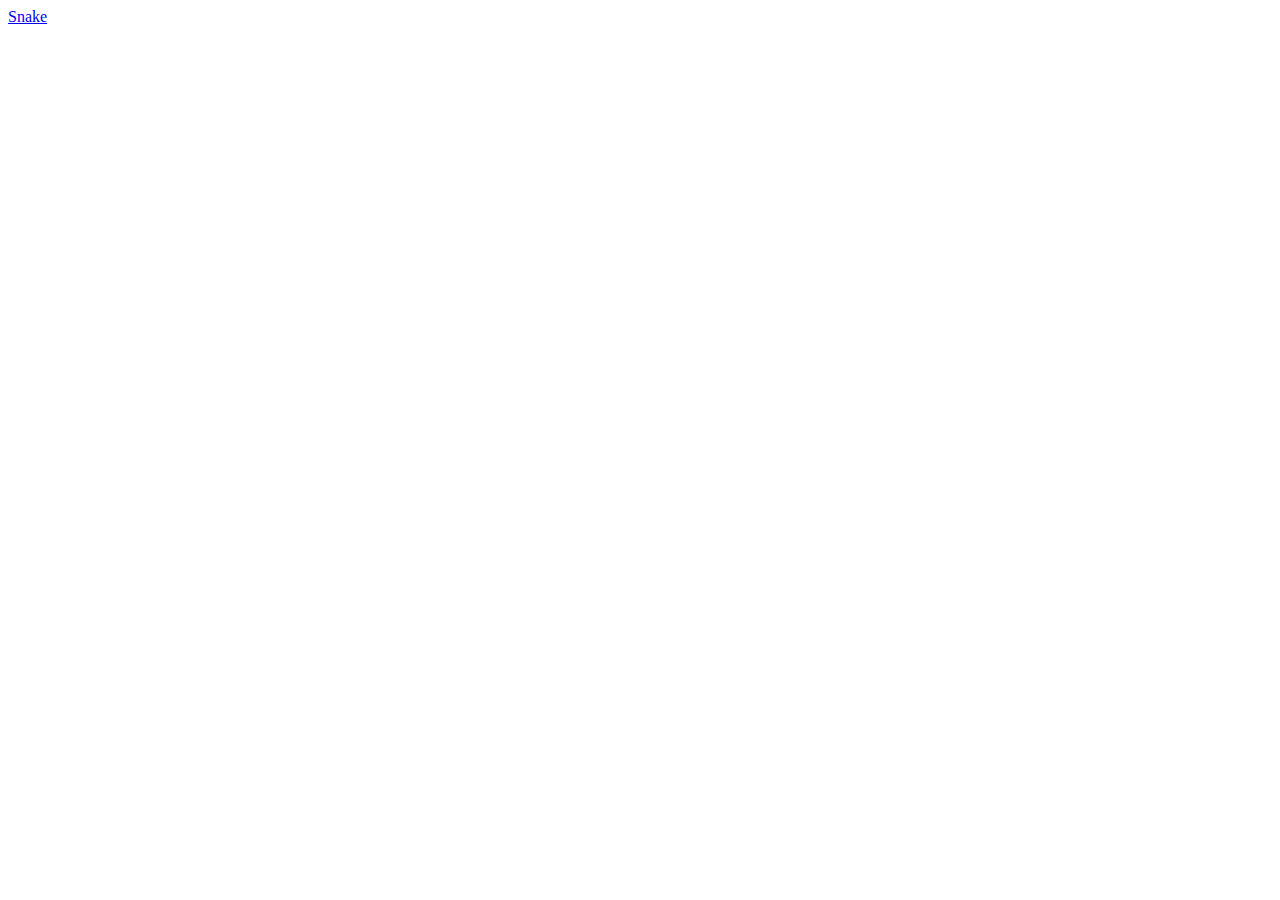
==== index.html @ 61280185 "Retirada do php" ====
<!DOCTYPE html>
<html lang="pt-br">
    <head>
        <meta charset="UTF-8">
        <meta http-equiv="X-UA-Compatible" content="IE=edge">
        <meta name="viewport" content="width=device-width, initial-scale=1.0">
        <title>Enzo Campa</title>
    </head>
    <body>
        <a href="./Projetos/Snake/index.html">Snake</a>
    </body>
</html>
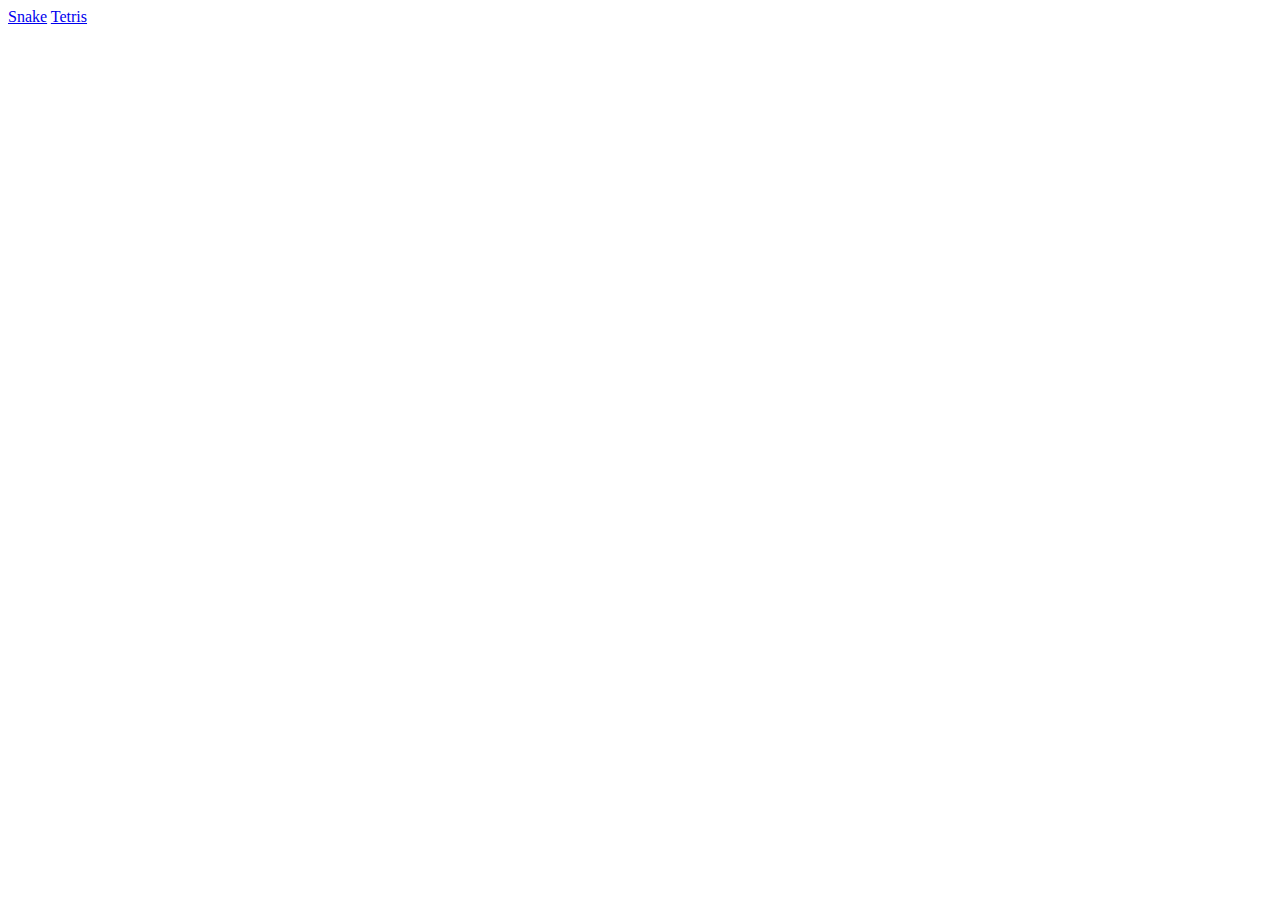
==== commit e9951df5: "inserção tetris" ====
--- a/index.html
+++ b/index.html
@@ -8,5 +8,6 @@
     </head>
     <body>
         <a href="./Projetos/Snake/index.html">Snake</a>
+        <a href="./Projetos/Tetris/index.html">Tetris</a>
     </body>
 </html>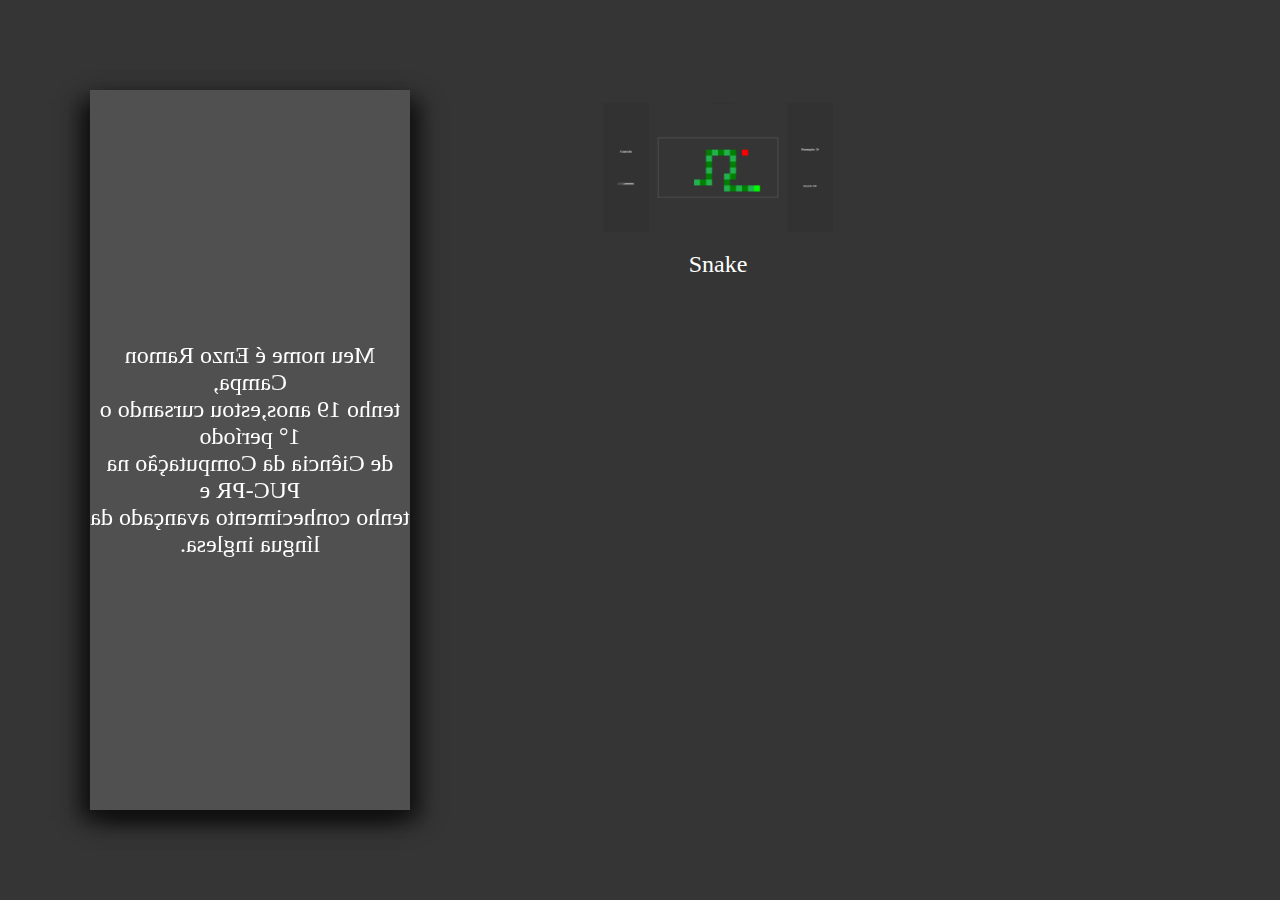
==== commit d413449b: "Adição: tetris campo minado pagina inicial" ====
--- a/index.html
+++ b/index.html
@@ -5,9 +5,39 @@
         <meta http-equiv="X-UA-Compatible" content="IE=edge">
         <meta name="viewport" content="width=device-width, initial-scale=1.0">
         <title>Enzo Campa</title>
+        <!-- Links -->
+        <link rel="stylesheet" href="css/index.css">
+        <!-- Scripts -->
+        <script src="https://ajax.googleapis.com/ajax/libs/jquery/3.6.0/jquery.min.js"></script>
+        <script src="js/index.js" defer></script>
     </head>
     <body>
-        <a href="./Projetos/Snake/index.html">Snake</a>
-        <a href="./Projetos/Tetris/index.html">Tetris</a>
+        <div class="fundo">
+            <div class="minhas-informacoes">
+                <div class="lado-infomracoes informacoes-frente">
+                    <img id="minha-imagem"src="img/eu.jpg" alt="Minha Foto">
+                    <h1>Enzo Ramon Campa</h1>
+                    <h2><img id="phone"src="img/phone.png">992784212</h2>
+                    <h2><img id="mail"src="img/mail.png">Enzocampa44@gmail.com</h2>
+                    <h2><img id="github"src="img/github.png">https://github.com/Ercampa2</h2>
+                </div>
+                <div class="lado-infomracoes informacoes-tras">
+                    <p>
+                        Meu nome é Enzo Ramon Campa,<br>
+                        tenho 19 anos,estou cursando o 1° período<br> de Ciência da Computação na PUC-PR e <br>
+                        tenho conhecimento avançado da língua inglesa.
+                    </p>
+                </div>
+            </div>
+            <div class="vertical-box">
+                <div class="snake-box">
+                    <a href="./Projetos/Snake/index.html">
+                        <img id="snake-img"src="img/snake.png">
+                        <div>Snake</div>
+                    </a>
+                </div>
+            </div>
+            
+        </div>  
     </body>
 </html>--- a/css/index.css
+++ b/css/index.css
@@ -0,0 +1,103 @@
+html,body{
+    margin:0;
+    padding: 0;
+    direction: ltr;
+    overflow-y: hidden;
+    color:white
+}
+.fundo{
+    width:200vw;
+    height: 100vh;
+    position: relative;
+    background-color: #353535;
+}
+.minhas-informacoes{
+    height:80vh;
+    width:25vw;
+    margin:10vh;
+    position: relative;
+    float: left;
+    transform-style: preserve-3d;
+    backface-visibility: hidden;
+}
+.lado-infomracoes{
+    position: absolute;
+    transform-style: preserve-3d;
+    background-color: #505050;
+    width: 100%;
+    height: 100%;
+    display: flex;
+    align-items: center ;
+    justify-content: space-around;
+    flex-direction: column;
+    box-shadow: -10px 10px  20px #101010;
+    transition: .5s ease-in-out;
+    transform: perspective(1000px) rotateY(0deg);
+    text-align: center;
+}
+.informacoes-tras{
+    transform: perspective(1000px) rotateY(180deg);
+    font-size: 1.5em;
+
+}
+#minha-imagem{
+    position: relative;
+    border-radius: 50%;
+    transform: scale(0.8);
+}
+#phone{
+    height: 15px;
+    width:15px;
+    margin-right:5px;
+}
+#mail{
+    height: 15px;
+    width:20px;
+    margin-right:5px;
+}
+#github{
+    height: 20px;
+    width:20px;
+    margin-right:5px;
+}
+
+.vertical-box{
+    width:20vw;
+    height:80vh;
+    margin:10vh;
+    position: relative;
+    float: left;
+    display:flex;
+    align-items: center;
+    flex-direction: column;
+}
+.snake-box{
+    position: relative;
+    display: flex;
+    align-items: center;
+    color:white;
+    transition: .5s;
+}
+#snake-img{
+    width:90%;
+    height:90%;
+
+    margin:5%;
+}
+.snake-box a div{
+    text-align: center;
+}   
+.minhas-informacoes:hover .informacoes-frente{
+    transform:perspective(1000px) rotateY(180deg)
+}
+.minhas-informacoes:hover .informacoes-tras{
+    transform:perspective(1000px) rotateY(360deg)
+}
+a:link, a:visited, a:hover, a:active{
+    color: white;
+    text-decoration: none;
+    font-size: 1.5em;
+}
+.snake-box:hover{
+    box-shadow: -10px 10px  20px #101010;
+}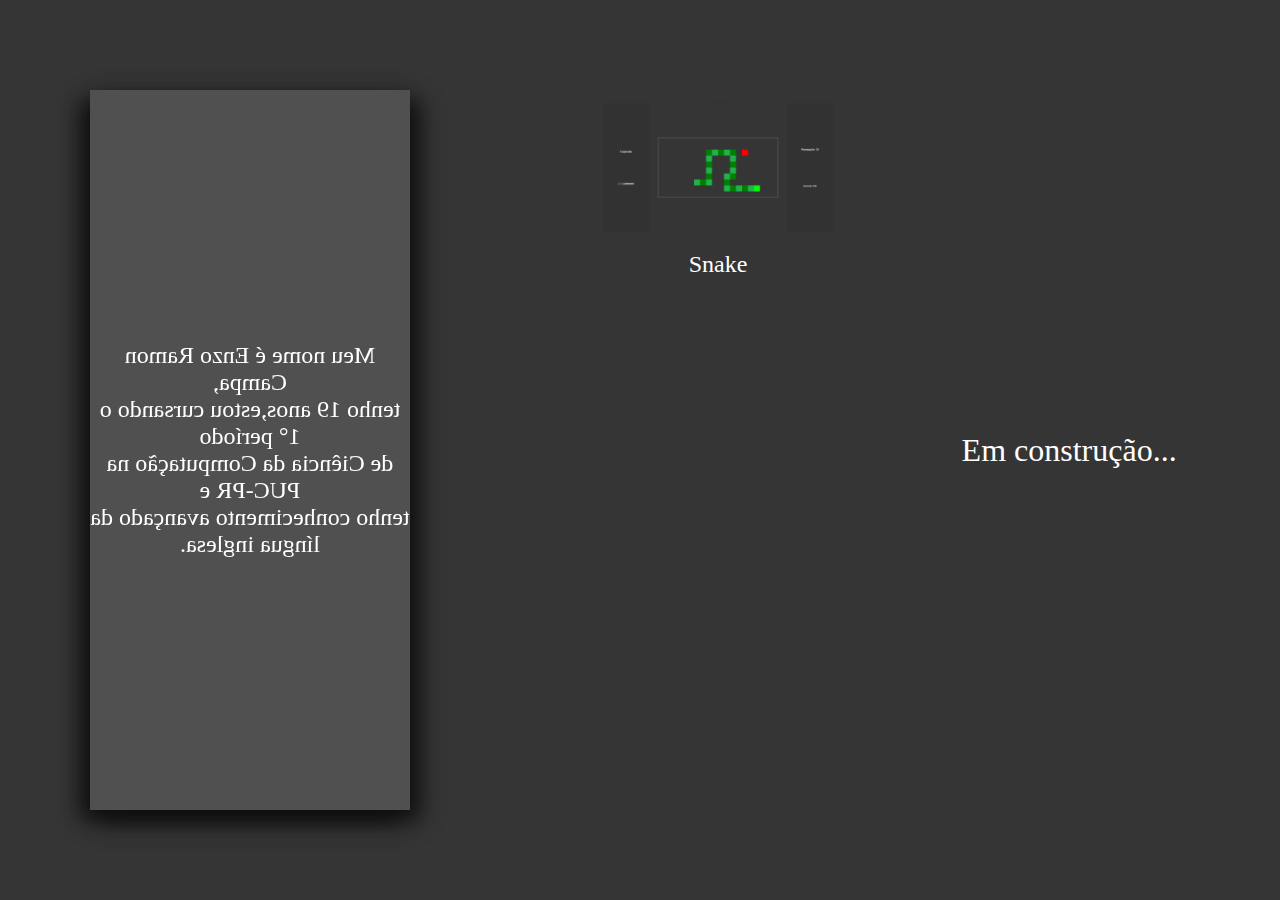
==== commit 20554e94: "adição 'em construcao...'" ====
--- a/index.html
+++ b/index.html
@@ -37,7 +37,7 @@
                     </a>
                 </div>
             </div>
-            
+            <div class="construcao">Em construção...</div>
         </div>  
     </body>
 </html>--- a/css/index.css
+++ b/css/index.css
@@ -100,4 +100,12 @@
 }
 .snake-box:hover{
     box-shadow: -10px 10px  20px #101010;
+}
+.construcao{
+    margin-top:50vh;
+    margin-left:1%;
+    transform: translate(0,-50%);
+    position: relative;
+    float: left;
+    font-size: 2em;
 }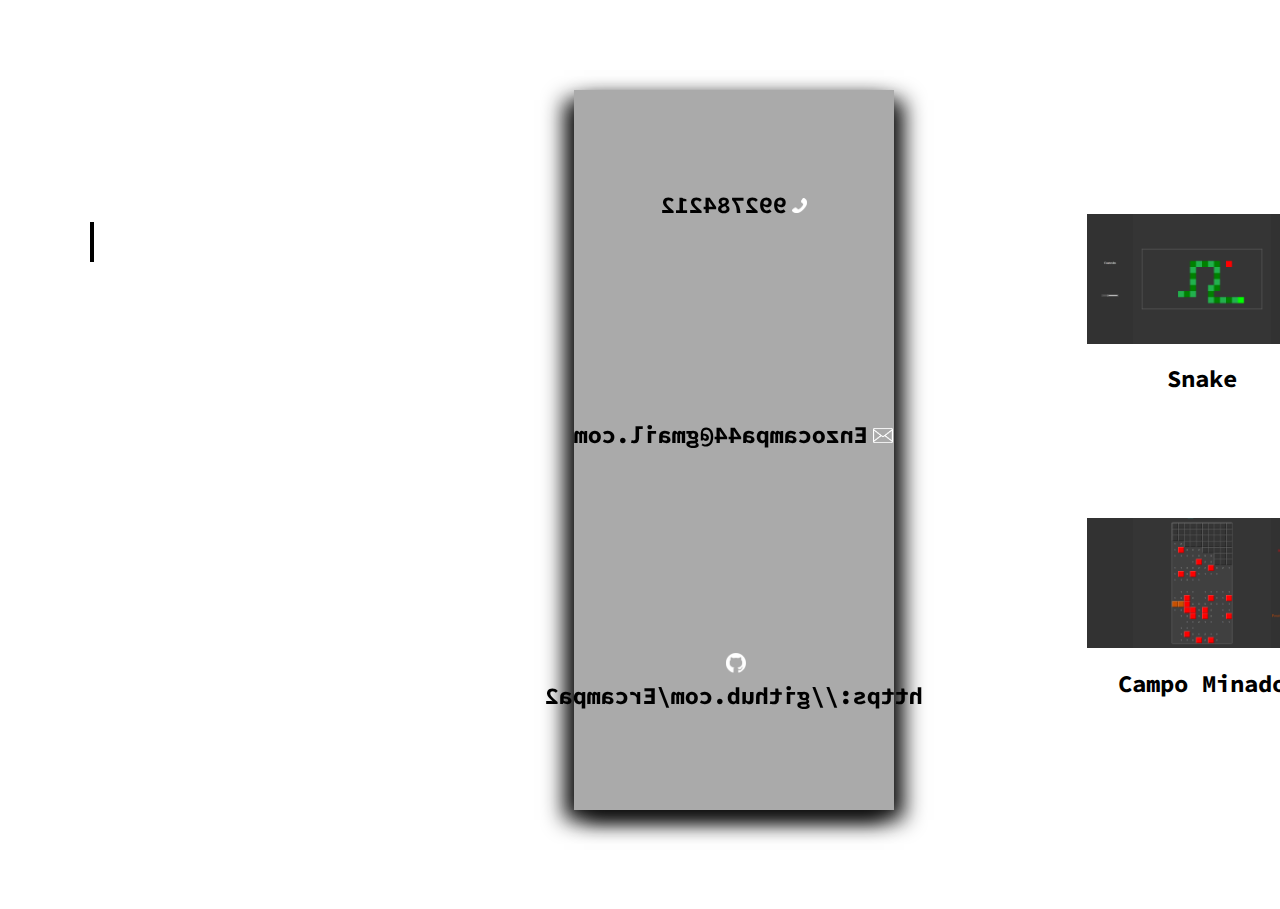
==== commit f083f5e9: "Adicao: Campo minado, cena3D e  começo re-desing" ====
--- a/index.html
+++ b/index.html
@@ -7,33 +7,50 @@
         <title>Enzo Campa</title>
         <!-- Links -->
         <link rel="stylesheet" href="css/index.css">
+        <link rel="preconnect" href="https://fonts.gstatic.com">
+        <link href="https://fonts.googleapis.com/css2?family=Source+Code+Pro:wght@500&display=swap" rel="stylesheet">
         <!-- Scripts -->
         <script src="https://ajax.googleapis.com/ajax/libs/jquery/3.6.0/jquery.min.js"></script>
         <script src="js/index.js" defer></script>
     </head>
     <body>
         <div class="fundo">
+            <div class="vertical-box main-box">
+                <h1 id="meu-nome">Enzo Ramon Campa</h1>
+                <img id="minha-imagem"src="img/eu.jpg" alt="Minha Foto">
+            </div>
             <div class="minhas-informacoes">
                 <div class="lado-infomracoes informacoes-frente">
-                    <img id="minha-imagem"src="img/eu.jpg" alt="Minha Foto">
-                    <h1>Enzo Ramon Campa</h1>
+                    <p>
+                        tenho 19 anos,estou cursando o 1° período<br> de Ciência da Computação na PUC-PR e <br>
+                        tenho conhecimento avançado da língua inglesa.
+                    </p>
+                </div>
+                <div class="lado-infomracoes informacoes-tras">
                     <h2><img id="phone"src="img/phone.png">992784212</h2>
                     <h2><img id="mail"src="img/mail.png">Enzocampa44@gmail.com</h2>
                     <h2><img id="github"src="img/github.png">https://github.com/Ercampa2</h2>
                 </div>
-                <div class="lado-infomracoes informacoes-tras">
-                    <p>
-                        Meu nome é Enzo Ramon Campa,<br>
-                        tenho 19 anos,estou cursando o 1° período<br> de Ciência da Computação na PUC-PR e <br>
-                        tenho conhecimento avançado da língua inglesa.
-                    </p>
+            </div>
+            <div class="vertical-box">
+                <div class="item-box">
+                    <a href="./Projetos/Snake/index.html">
+                        <img class="item-img" src="img/snake.png">
+                        <div>Snake</div>
+                    </a>
+                </div>
+                <div class="item-box">
+                    <a href="./Projetos/CampoMinado/index.html">
+                        <img class="item-img" src="img/CampoMinado.png">
+                        <div>Campo Minado</div>
+                    </a>
                 </div>
             </div>
             <div class="vertical-box">
-                <div class="snake-box">
-                    <a href="./Projetos/Snake/index.html">
-                        <img id="snake-img"src="img/snake.png">
-                        <div>Snake</div>
+                <div class="item-box">
+                    <a href="./Projetos/Cena3D/index.html">
+                        <img class="item-img" src="img/Cena3D.png">
+                        <div>Cena3D</div>
                     </a>
                 </div>
             </div>
--- a/css/index.css
+++ b/css/index.css
@@ -1,16 +1,20 @@
+/* Padrão */
 html,body{
     margin:0;
     padding: 0;
     direction: ltr;
     overflow-y: hidden;
-    color:white
+    color:black;
+    font-family: 'Source Code Pro', monospace;
 }
+/* Fundo */
 .fundo{
     width:200vw;
     height: 100vh;
     position: relative;
-    background-color: #353535;
+    background-color: white;
 }
+/* conteudo principal */
 .minhas-informacoes{
     height:80vh;
     width:25vw;
@@ -23,7 +27,7 @@
 .lado-infomracoes{
     position: absolute;
     transform-style: preserve-3d;
-    background-color: #505050;
+    background-color: #aaa;
     width: 100%;
     height: 100%;
     display: flex;
@@ -37,13 +41,16 @@
 }
 .informacoes-tras{
     transform: perspective(1000px) rotateY(180deg);
-    font-size: 1.5em;
+    font-size: 1rem;
 
 }
 #minha-imagem{
     position: relative;
     border-radius: 50%;
-    transform: scale(0.8);
+    transform: scale(0.8)
+    translateY(300px);
+    opacity:0;
+    animation: aparecerImagem 1s 6s forwards;
 }
 #phone{
     height: 15px;
@@ -67,24 +74,50 @@
     margin:10vh;
     position: relative;
     float: left;
-    display:flex;
-    align-items: center;
+    display: flex;
     flex-direction: column;
+    justify-content: space-evenly;
 }
-.snake-box{
+.main-box{
+    width:auto;
+}
+
+#meu-nome{
+    position: relative;
+    width:auto;
+}
+
+#meu-nome::before, 
+#meu-nome::after{
+    content: '';
+    position: absolute;
+    inset: 0;
+}
+#meu-nome::before{
+    background-color: white;
+    animation: Digitador steps(16) 4s 1s forwards;
+}
+#meu-nome::after{
+    width:0.125em;
+    background-color: black;
+    animation: 
+        Digitador steps(16) 4s 1s forwards,
+        cursor steps(16) 1s infinite;
+}
+
+.item-box{
     position: relative;
     display: flex;
     align-items: center;
     color:white;
     transition: .5s;
 }
-#snake-img{
+.item-img{
     width:90%;
     height:90%;
-
     margin:5%;
 }
-.snake-box a div{
+.item-box a div{
     text-align: center;
 }   
 .minhas-informacoes:hover .informacoes-frente{
@@ -93,12 +126,14 @@
 .minhas-informacoes:hover .informacoes-tras{
     transform:perspective(1000px) rotateY(360deg)
 }
+/* Extras */
 a:link, a:visited, a:hover, a:active{
-    color: white;
+    color: black;
     text-decoration: none;
     font-size: 1.5em;
+    font-weight: bolder;
 }
-.snake-box:hover{
+.item-box:hover{
     box-shadow: -10px 10px  20px #101010;
 }
 .construcao{
@@ -108,4 +143,20 @@
     position: relative;
     float: left;
     font-size: 2em;
+}
+@keyframes Digitador{
+    to{
+        left:100%;
+    }
+}
+@keyframes cursor{
+    to{
+        background-color: transparent;
+    }
+}
+@keyframes aparecerImagem{
+    to{
+        opacity:1;
+        transform:translateY(0px);
+    }
 }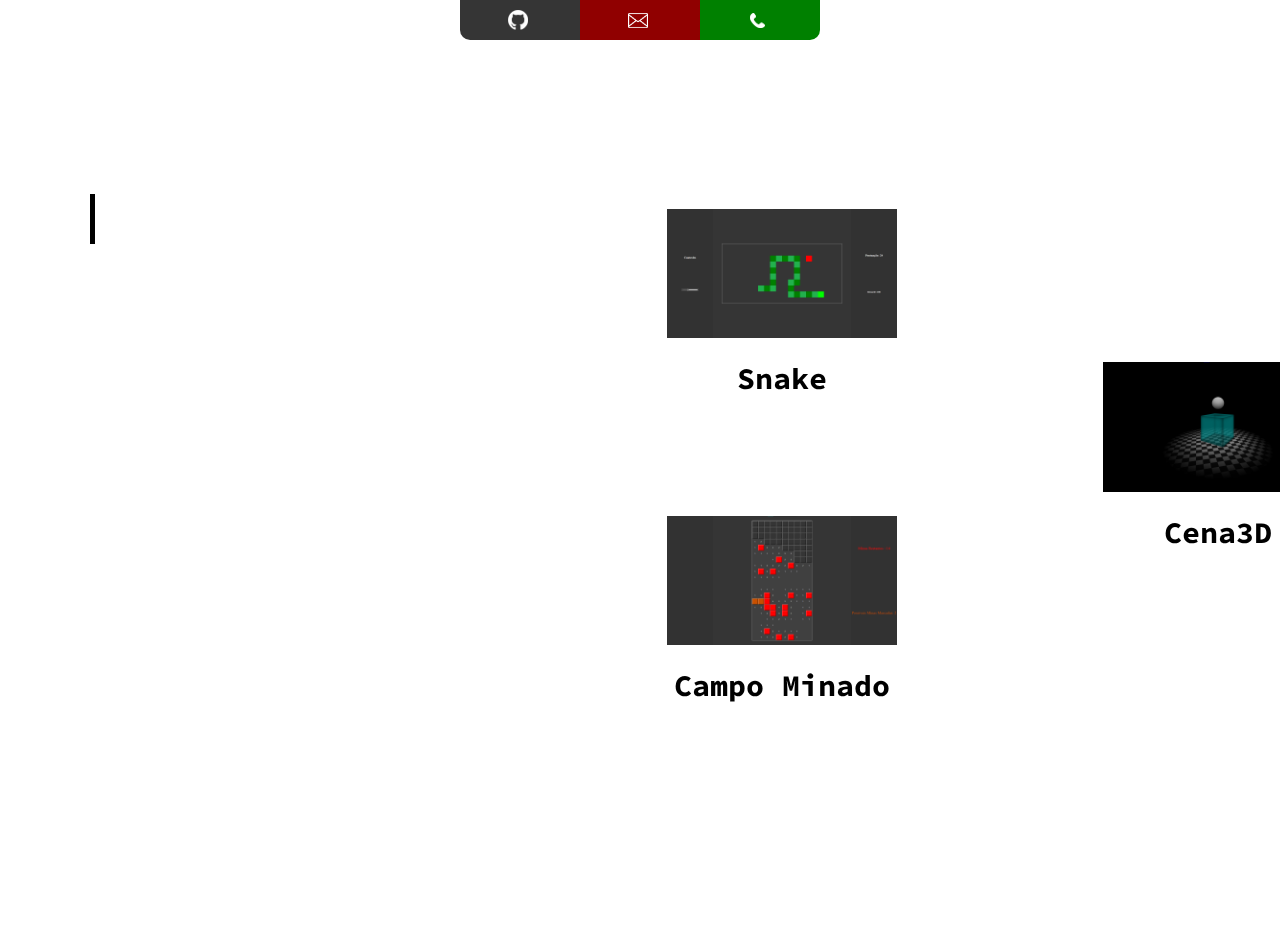
==== commit 06d7847c: "Adição: menu superior Setas inferiores" ====
--- a/index.html
+++ b/index.html
@@ -15,22 +15,15 @@
     </head>
     <body>
         <div class="fundo">
+            <div class="dados">
+                <div data-mensagem="https://github.com/Ercampa2"><img id="github"src="img/github.png"></div>
+                <div data-mensagem="Enzocampa44@gmail.com"><img id="mail"src="img/mail.png"></div>
+                <div data-mensagem="992784212"><img id="phone"src="img/phone.png"></div>
+            </div>
+            <div class="info-dados"></div>
             <div class="vertical-box main-box">
                 <h1 id="meu-nome">Enzo Ramon Campa</h1>
                 <img id="minha-imagem"src="img/eu.jpg" alt="Minha Foto">
-            </div>
-            <div class="minhas-informacoes">
-                <div class="lado-infomracoes informacoes-frente">
-                    <p>
-                        tenho 19 anos,estou cursando o 1° período<br> de Ciência da Computação na PUC-PR e <br>
-                        tenho conhecimento avançado da língua inglesa.
-                    </p>
-                </div>
-                <div class="lado-infomracoes informacoes-tras">
-                    <h2><img id="phone"src="img/phone.png">992784212</h2>
-                    <h2><img id="mail"src="img/mail.png">Enzocampa44@gmail.com</h2>
-                    <h2><img id="github"src="img/github.png">https://github.com/Ercampa2</h2>
-                </div>
             </div>
             <div class="vertical-box">
                 <div class="item-box">
@@ -56,5 +49,8 @@
             </div>
             <div class="construcao">Em construção...</div>
         </div>  
+        <footer>
+            <div class="seta"></div>
+        </footer>
     </body>
 </html>--- a/css/index.css
+++ b/css/index.css
@@ -6,6 +6,7 @@
     overflow-y: hidden;
     color:black;
     font-family: 'Source Code Pro', monospace;
+    font-size:20px;
 }
 /* Fundo */
 .fundo{
@@ -13,37 +14,8 @@
     height: 100vh;
     position: relative;
     background-color: white;
-}
+}   
 /* conteudo principal */
-.minhas-informacoes{
-    height:80vh;
-    width:25vw;
-    margin:10vh;
-    position: relative;
-    float: left;
-    transform-style: preserve-3d;
-    backface-visibility: hidden;
-}
-.lado-infomracoes{
-    position: absolute;
-    transform-style: preserve-3d;
-    background-color: #aaa;
-    width: 100%;
-    height: 100%;
-    display: flex;
-    align-items: center ;
-    justify-content: space-around;
-    flex-direction: column;
-    box-shadow: -10px 10px  20px #101010;
-    transition: .5s ease-in-out;
-    transform: perspective(1000px) rotateY(0deg);
-    text-align: center;
-}
-.informacoes-tras{
-    transform: perspective(1000px) rotateY(180deg);
-    font-size: 1rem;
-
-}
 #minha-imagem{
     position: relative;
     border-radius: 50%;
@@ -52,21 +24,6 @@
     opacity:0;
     animation: aparecerImagem 1s 6s forwards;
 }
-#phone{
-    height: 15px;
-    width:15px;
-    margin-right:5px;
-}
-#mail{
-    height: 15px;
-    width:20px;
-    margin-right:5px;
-}
-#github{
-    height: 20px;
-    width:20px;
-    margin-right:5px;
-}
 
 .vertical-box{
     width:20vw;
@@ -81,7 +38,32 @@
 .main-box{
     width:auto;
 }
-
+.item-box{
+    position: relative;
+    display: flex;
+    align-items: center;
+    color:white;
+    transition: .5s;
+}
+.item-img{
+    width:90%;
+    height:90%;
+    margin:5%;
+}
+.item-box a div{
+    text-align: center;
+}   
+.minhas-informacoes:hover .informacoes-frente{
+    transform:perspective(1000px) rotateY(180deg)
+}
+.minhas-informacoes:hover .informacoes-tras{
+    transform:perspective(1000px) rotateY(360deg)
+}
+.item-box:hover{
+    box-shadow: -10px 10px  20px #101010;
+}
+
+/* Digitador*/
 #meu-nome{
     position: relative;
     width:auto;
@@ -91,7 +73,10 @@
 #meu-nome::after{
     content: '';
     position: absolute;
-    inset: 0;
+    top:0;
+    left:0;
+    right:0;
+    bottom:0;
 }
 #meu-nome::before{
     background-color: white;
@@ -105,27 +90,91 @@
         cursor steps(16) 1s infinite;
 }
 
-.item-box{
-    position: relative;
-    display: flex;
+/* Redes e contas */
+.dados{
+    position: fixed;
+    height:2em; 
+    width:18em;
+    left: 50%;
+    transform:translateX(-50%);
+    display: flex;
+    flex: row;
+}
+.info-dados{
+    position: fixed;
+    height:2em; 
+    width:18em;
+    top:2em;
+    left: 50%;
+    transform:translateX(-50%);
+    display: flex;
+    justify-content: center;
     align-items: center;
-    color:white;
-    transition: .5s;
-}
-.item-img{
-    width:90%;
-    height:90%;
-    margin:5%;
-}
-.item-box a div{
-    text-align: center;
+    border-radius:0 0 10px 10px;
+    opacity:0;  
+    font-size:1em;
+    transition:.5s;
+    color: white;
 }   
-.minhas-informacoes:hover .informacoes-frente{
-    transform:perspective(1000px) rotateY(180deg)
-}
-.minhas-informacoes:hover .informacoes-tras{
-    transform:perspective(1000px) rotateY(360deg)
-}
+.dados>div:nth-child(1n){
+    width:6em;
+    height:2em;
+    display: flex;
+    justify-content: center;
+    align-items: center;
+    transition:.5s;
+}
+.dados>div:nth-child(1){
+    background-color:#353535;
+    border-bottom-left-radius: 10px;
+}
+.dados>div:nth-child(2){
+    background-color:#900000;
+}
+.dados>div:nth-child(3){
+    background-color:#008000;
+    border-bottom-right-radius: 10px;
+}
+
+/* Icones */
+#phone{
+    height: 15px;
+    width:15px;
+    margin-right:5px;
+}
+#mail{
+    height: 15px;
+    width:20px;
+    margin-right:5px;
+}
+#github{
+    height: 20px;
+    width:20px;
+    margin-right:5px;
+}
+
+/* Seta */
+footer{
+    width:100%;
+    height:5%;
+    position: fixed;
+    bottom:0;
+    left:0;
+    z-index: 1;
+}
+.seta{
+    height:2em; 
+    width:2em;
+    border-color:black;
+    border-style: solid;
+    border-width: .5em .5em 0 0;
+    bottom:0;
+    left:0;
+    transform:translateX(-10em)rotateZ(45deg) translateY(-1em) ;
+    animation: Seta 5s infinite linear;
+    box-shadow: white .5em -.5em, black 1em -1em,white 1.5em -1.5em, black 2em -2em;
+}
+
 /* Extras */
 a:link, a:visited, a:hover, a:active{
     color: black;
@@ -133,9 +182,6 @@
     font-size: 1.5em;
     font-weight: bolder;
 }
-.item-box:hover{
-    box-shadow: -10px 10px  20px #101010;
-}
 .construcao{
     margin-top:50vh;
     margin-left:1%;
@@ -144,6 +190,8 @@
     float: left;
     font-size: 2em;
 }
+
+/* Keyframes */
 @keyframes Digitador{
     to{
         left:100%;
@@ -159,4 +207,9 @@
         opacity:1;
         transform:translateY(0px);
     }
+}
+@keyframes Seta{
+    to{
+        transform:translateX(100em) rotateZ(45deg) translateY(-1em);
+    }
 }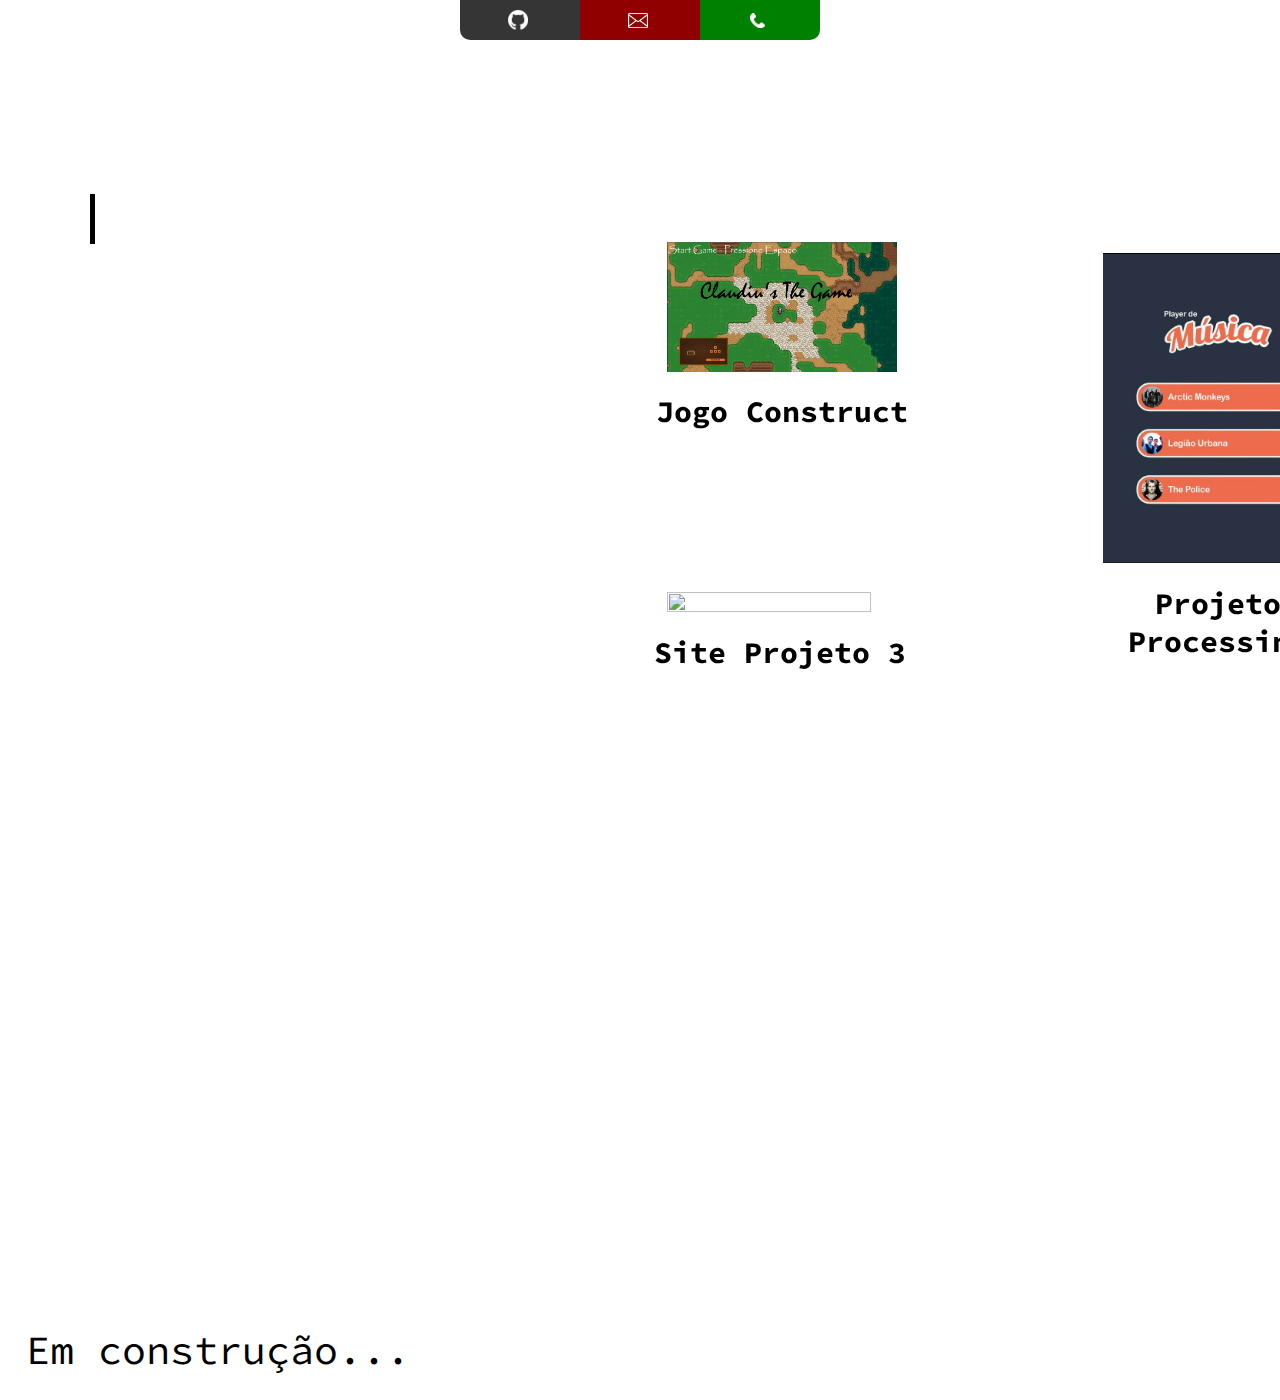
==== commit 5a0764f3: "Adicao temporaria para Exp Criat" ====
--- a/index.html
+++ b/index.html
@@ -24,6 +24,28 @@
             <div class="vertical-box main-box">
                 <h1 id="meu-nome">Enzo Ramon Campa</h1>
                 <img id="minha-imagem"src="img/eu.jpg" alt="Minha Foto">
+            </div>
+            <div class="vertical-box">
+                <div class="item-box">
+                    <a href="./Projetos/JogoProjeto/Projeto Jogo.c3p">
+                        <img class="item-img" src="img/Claudius.png">
+                        <div>Jogo Construct</div>
+                    </a>
+                </div>
+                <div class="item-box">
+                    <a href="./Projetos/Site.zip">
+                        <img class="item-img" src="img/site.png">
+                        <div>Site Projeto 3</div>
+                    </a>
+                </div>
+            </div>
+            <div class="vertical-box">
+                <div class="item-box">
+                    <a href="./Projetos/Spotify_2.zip">
+                        <img class="item-img" src="img/spotify_2.png">
+                        <div>Projeto Processing</div>
+                    </a>
+                </div>
             </div>
             <div class="vertical-box">
                 <div class="item-box">
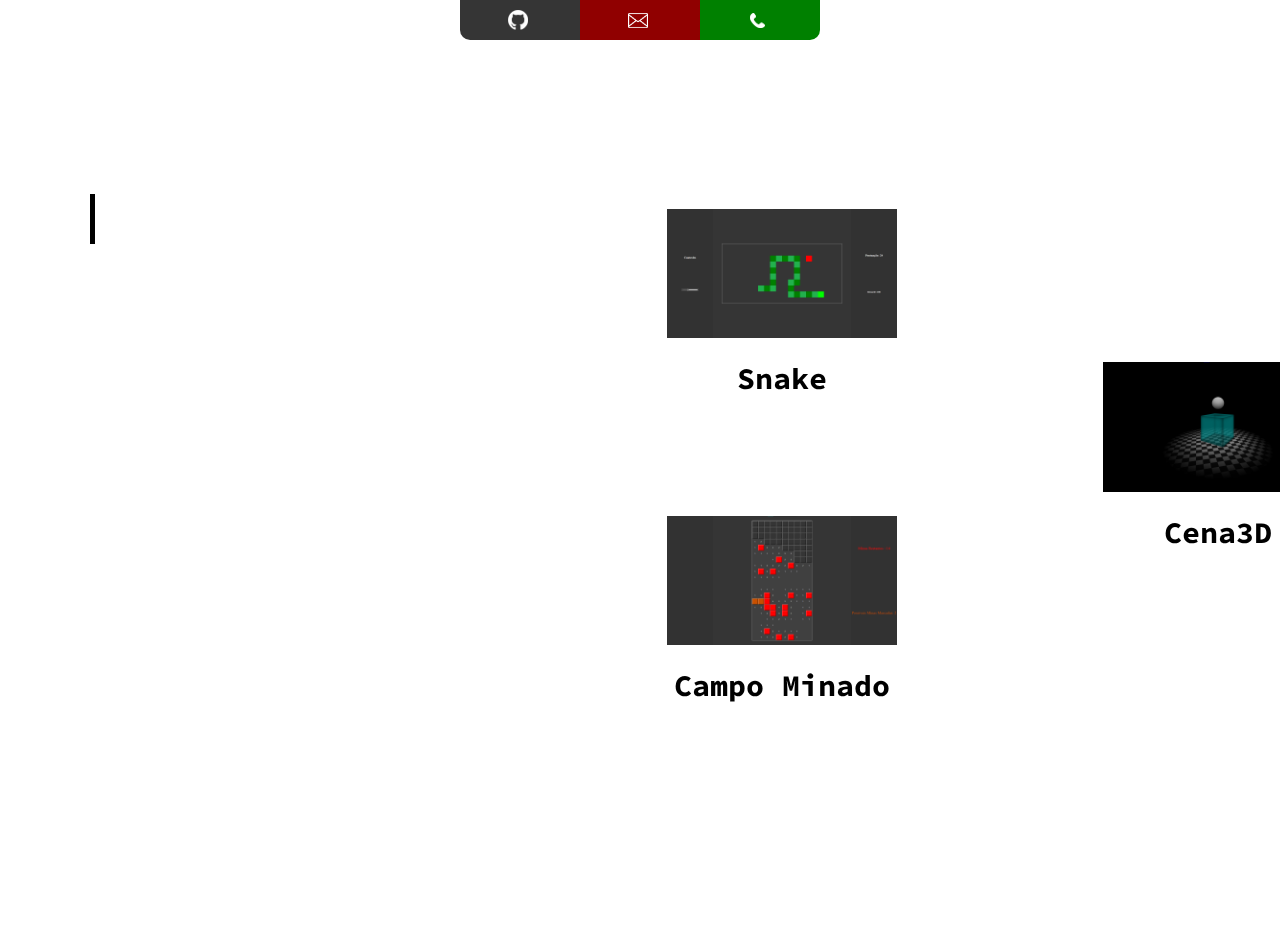
==== commit b7434ab1: "update" ====
--- a/index.html
+++ b/index.html
@@ -24,28 +24,6 @@
             <div class="vertical-box main-box">
                 <h1 id="meu-nome">Enzo Ramon Campa</h1>
                 <img id="minha-imagem"src="img/eu.jpg" alt="Minha Foto">
-            </div>
-            <div class="vertical-box">
-                <div class="item-box">
-                    <a href="./Projetos/JogoProjeto/Projeto Jogo.c3p">
-                        <img class="item-img" src="img/Claudius.png">
-                        <div>Jogo Construct</div>
-                    </a>
-                </div>
-                <div class="item-box">
-                    <a href="./Projetos/Site.zip">
-                        <img class="item-img" src="img/site.png">
-                        <div>Site Projeto 3</div>
-                    </a>
-                </div>
-            </div>
-            <div class="vertical-box">
-                <div class="item-box">
-                    <a href="./Projetos/Spotify_2.zip">
-                        <img class="item-img" src="img/spotify_2.png">
-                        <div>Projeto Processing</div>
-                    </a>
-                </div>
             </div>
             <div class="vertical-box">
                 <div class="item-box">
